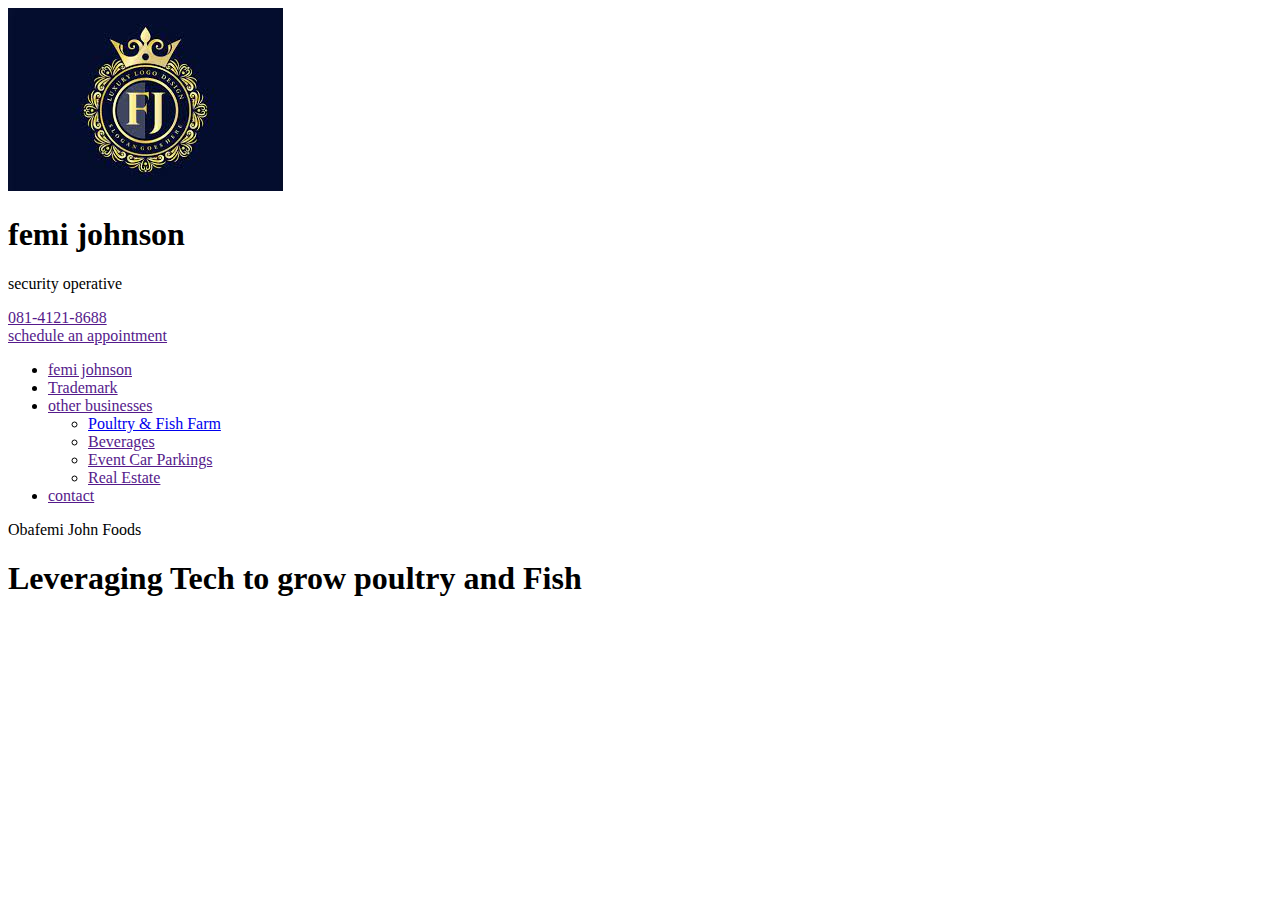
==== agric.html @ 3c883974 "Create agric.html" ====
<!DOCTYPE html>
<html lang="en">
<head>
    <meta charset="UTF-8">
    <meta name="viewport" content="width=device-width, initial-scale=1.0">
    <title>Poultry & Fish Farm</title>

    <link rel="stylesheet" href="styles/agric.css">
</head>
<body>
    <nav>
        <div class="nav-left">
            <div class="logo">
                <img src="images/fj-logo.jpg" class="logo-img">
            </div>
            <div class="owner">
            <h1>femi johnson</h1>
            <div class="position"><p>security operative</p></div>
        </div>
        </div>
        <div class="nav-right">
            <div class="nav-right-top">
                <div class="nav-right-top-left">
                    <a href="" class="goldenrod">081-4121-8688</a>
                </div>
               
                
                <div class="nav-right-top-center">
                    <a href="" class="blue">schedule an appointment       
                </div>
                <div class="nav-right-top-right">
                    <div class="search-icon"></div>
                </div>
            </div>
            <div class="nav-right-bottom">
                <ul>
                    <li><a href="">femi johnson</a></li>
                    <li><a href="">Trademark</a></li>
                    <li><a href="">other businesses</a>
                        <ul id="dropdown">
                            <li><a href="agric.html">Poultry & Fish Farm</a></li>
                            <li><a href="">Beverages</a></li>
                            <li><a href="">Event Car Parkings</a></li>
                            <li><a href="">Real Estate</a></li>
                        </ul>
                    </li>
                    <li><a href>contact</a></li>
                </ul>
            </div>
        </div>
    </nav>
    <div class="container">
        <div class="aboutus">
            <div class="aboutus-left">
                <p>
                    Obafemi John Foods
                </p>
                <h1>
                    Leveraging Tech to grow poultry and Fish
                </h1>
            </div>
            <div class="aboutus-right">
                <div class="product-img">
                    <img src="" alt="">
                </div>
            </div>
        </div>
    </div>
</body>
</html>
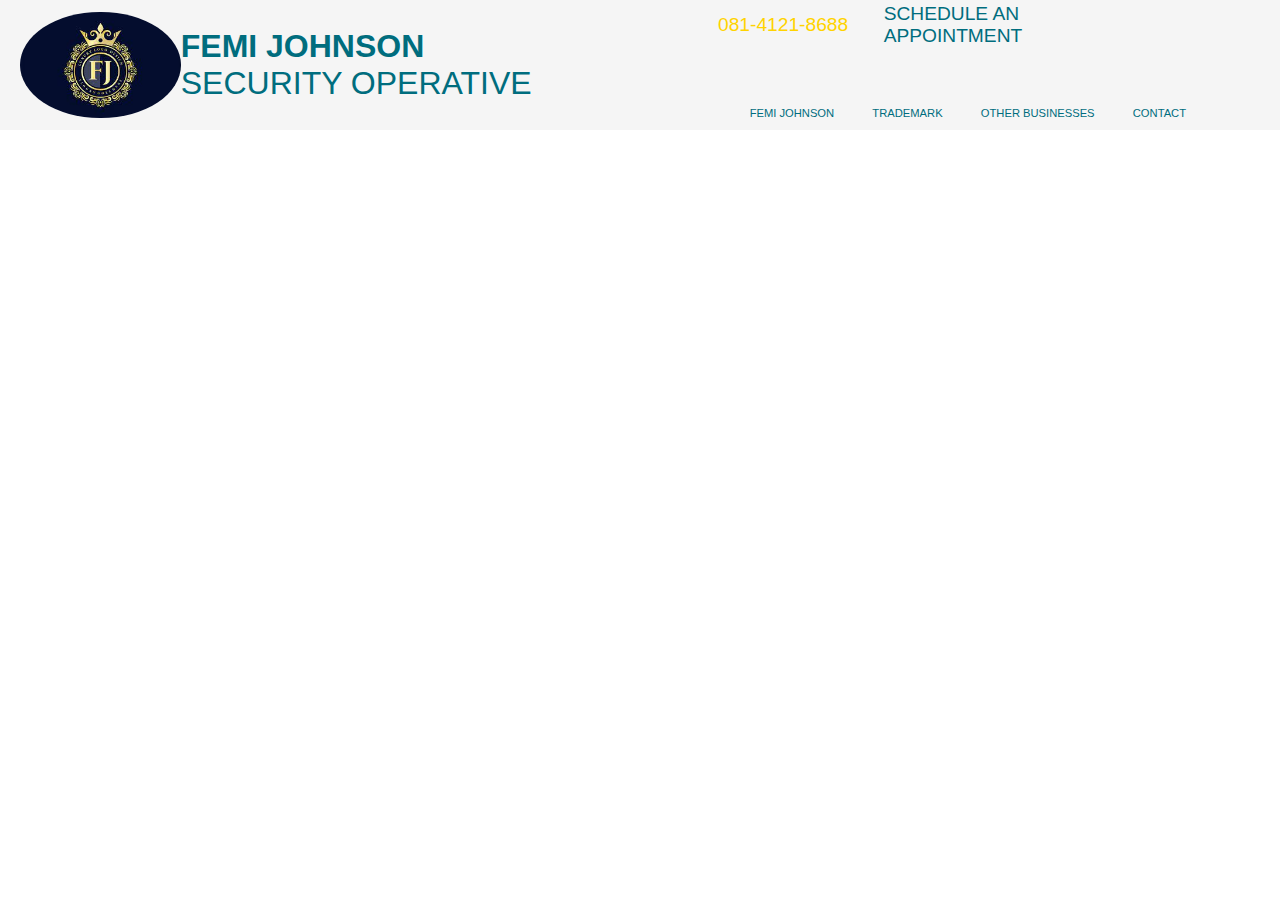
==== commit ff14fea6: "Update agric.html" ====
--- a/agric.html
+++ b/agric.html
@@ -38,7 +38,7 @@
                     <li><a href="">Trademark</a></li>
                     <li><a href="">other businesses</a>
                         <ul id="dropdown">
-                            <li><a href="agric.html">Poultry & Fish Farm</a></li>
+                            <li><a href="">Poultry & Fish Farm</a></li>
                             <li><a href="">Beverages</a></li>
                             <li><a href="">Event Car Parkings</a></li>
                             <li><a href="">Real Estate</a></li>
@@ -49,22 +49,6 @@
             </div>
         </div>
     </nav>
-    <div class="container">
-        <div class="aboutus">
-            <div class="aboutus-left">
-                <p>
-                    Obafemi John Foods
-                </p>
-                <h1>
-                    Leveraging Tech to grow poultry and Fish
-                </h1>
-            </div>
-            <div class="aboutus-right">
-                <div class="product-img">
-                    <img src="" alt="">
-                </div>
-            </div>
-        </div>
-    </div>
+    <div class="container"></div>
 </body>
 </html>--- a/styles/agric.css
+++ b/styles/agric.css
@@ -0,0 +1,164 @@
+@media screen and (min-width: 1026px){
+    *{
+     padding: 0;
+     margin: 0;
+        
+    }
+    body{
+        font-family: 'Poppins', sans-serif; 
+    }
+    
+nav{
+    height: 130px;
+    padding-top:  0px;
+    position: fixed;
+    width: 100%;
+    display: flex;
+    align-items: center;
+    justify-content: space-between;
+    z-index: 2;
+    background-color: whitesmoke;
+}
+.logo{
+    width: 25%;
+    height: 25%;
+    border-radius: 50%;
+    margin-left: 20px;
+    margin-top: 0px;
+    padding: 0;
+    display: flex;
+    align-items: center;
+    justify-content: center;
+}
+.logo-img{
+    width: 100%;
+    border-radius: 50%;
+}
+.owner h1,p{
+    text-transform: uppercase;
+    font-size: 200%;
+    color: #006D7E;
+}
+
+.nav-left{
+    display: flex;
+    align-items: center;
+    justify-content: left;
+}
+
+.nav-right{
+    width: 50%;
+    text-transform: uppercase;
+    font-weight: 500;
+    margin-top: 0px;
+}
+.nav-right-top{
+    display: grid;
+    grid-template-columns: repeat(3, 1fr);
+    width: 90%;
+    margin-left: 7%;
+}
+.nav-right-top-left{
+    display: flex;
+    align-items: center;
+    justify-content: center;
+}
+a{
+    text-decoration: none;
+    font-size: 120%;
+}
+.goldenrod{
+    color: #FFD300;
+}
+.goldenrod:hover{
+    color: #006D7E;
+    transition: .9s;
+}
+.nav-right-top-center{
+    margin-left: 5px;
+}
+.blue{
+    color: #006D7E;
+}
+.blue:hover{
+    color: #FFD300;
+    transition: .9s;
+}
+
+.nav-right-top-right{
+    width: 100%;
+    display: flex;
+    align-items: center;
+    justify-content: center;
+}
+.search-icon{
+
+}
+nav ul{
+    display: flex;
+    align-items: center;
+    justify-content: center;
+    width: 100%;
+    margin-top: 50px;
+}
+nav ul li{
+    list-style: none;
+    margin-left: 2%;
+    padding: 6px 2%;
+}
+nav ul li:hover{
+    background-color:#006D7E;
+    border-radius: 50px;
+    transition: .5s;
+}
+nav ul li a{
+    font-size: 70%;
+    color: #006D7E;
+}
+nav ul li a:hover{
+    color: #FFD300;
+}
+#dropdown{
+    background:  #fff;
+    position: absolute;
+    z-index: 1;
+    top: 500px;
+    width: 20px;
+    height: 20px;
+    visibility:hidden;
+}
+
+li:hover ul#dropdown{
+    visibility: visible;
+    top: 79px;
+    padding: 30px 1%;
+    display: table-row;
+    width: 20%;
+    text-align: left;
+    height: auto;
+    background: #006D7E;
+    font-size: 70%;
+    margin-left: -1%;
+    transition: 0.5s;
+    border-radius: 50px;
+}
+li:hover ul#dropdown li{
+    border: 2px solid #fff;
+    border-top: none;
+    border-left: none;
+    border-right: none;
+    border-radius: 0;
+}
+
+#dropdown a{
+    color: #fff;
+    padding: 0;
+    font-size: 130%;
+}
+#dropdown a:hover{
+    color: #FFD300;
+}
+.container{
+    background-color: #000;
+}
+}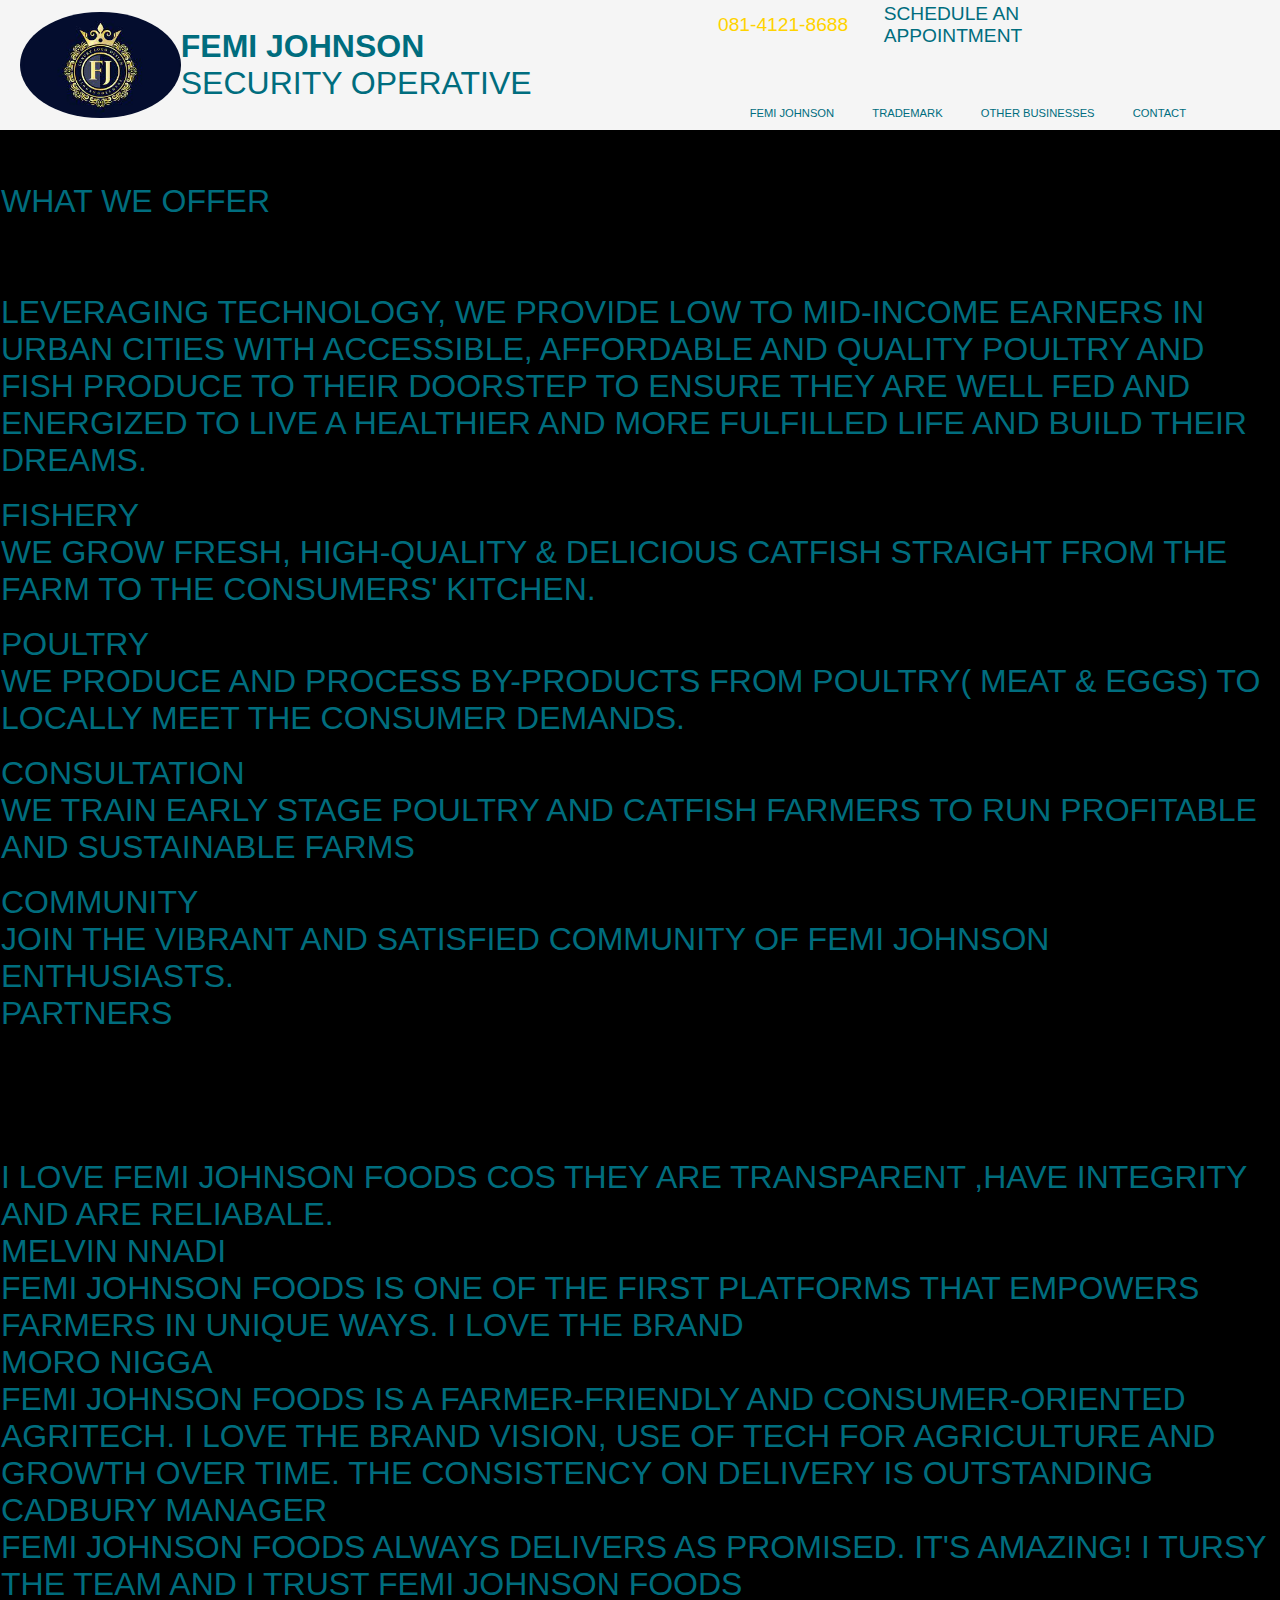
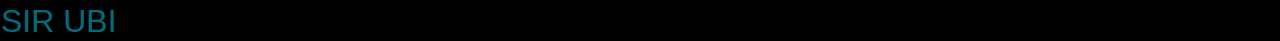
==== commit 317a28d6: "Update agric.html" ====
--- a/agric.html
+++ b/agric.html
@@ -3,7 +3,7 @@
 <head>
     <meta charset="UTF-8">
     <meta name="viewport" content="width=device-width, initial-scale=1.0">
-    <title>Poultry & Fish Farm</title>
+    <title>Fish & poultry Farm</title>
 
     <link rel="stylesheet" href="styles/agric.css">
 </head>
@@ -38,7 +38,7 @@
                     <li><a href="">Trademark</a></li>
                     <li><a href="">other businesses</a>
                         <ul id="dropdown">
-                            <li><a href="">Poultry & Fish Farm</a></li>
+                            <li><a href="agric.html">Poultry & Fish Farm</a></li>
                             <li><a href="">Beverages</a></li>
                             <li><a href="">Event Car Parkings</a></li>
                             <li><a href="">Real Estate</a></li>
@@ -49,6 +49,198 @@
             </div>
         </div>
     </nav>
-    <div class="container"></div>
+    <div class="container">
+        <div class="aboutus-cont">
+        <div class="aboutus">
+            <div class="about-left">
+                <p>Femi Johnson Foods</p>
+                <h1>
+                    Leveraging Tech to grow Poultry and Fish
+                </h1>
+            </div>
+            <div class="about-right">
+                <div class="sample">
+                    <div class="sample-img">
+                        <img src="images/sample.png" alt="">
+                    </div>
+                </div>
+            </div>
+            <div class="previlages">
+                <div class="previlage">Faster</div>
+                <div class="previlage">Cheaper</div>
+                <div class="previlage">Sweeter</div>
+                <div class="previlage">Affordable</div>
+                <div class="previlage">Secure</div>
+            </div>
+        </div>
+    </div>
+    <div class="offers">
+        <div class="offer-cont">
+            <div class="offer-cont-title">
+                <p>What We Offer</p>
+            </div>
+            <div class="offer-cont-subtitle">
+                <h1>
+                    Healthy</h1>
+                <h1>Poultry and Fish</h1>
+            </div>
+            <div class="info">
+                <p>
+                    Leveraging technology, we provide low to mid-income earners
+                    in urban cities with accessible, affordable and quality poultry
+                    and fish produce to their doorstep to ensure they are well fed and 
+                    energized to live a healthier and more fulfilled life and build their
+                    dreams.
+                </p>
+            </div>
+            <div class="personal-offers">
+                <div class="personal-offer-cont">
+                    <div class="personal-offer">
+                        <div class="personal-offer-img">
+                            <img src="images/oven-dried fish.jpeg" alt="">
+                        </div>
+                        <div class="personal-offer-title">
+                            <p>Fishery</p>
+                        </div>
+                        <div class="personal-offer-text">
+                            <p>
+                                We grow fresh, high-quality & delicious catfish straight from the 
+                                farm to the consumers' kitchen.
+                            </p>
+                        </div>
+                    </div>
+                    <div class="personal-offer">
+                        <div class="personal-offer-img">
+                            <img src="images/egg sample.png" alt="">
+                        </div>
+                        <div class="personal-offer-title">
+                            <p>Poultry</p>
+                        </div>
+                        <div class="personal-offer-text">
+                            <p>
+                                We produce and process by-products from poultry( meat & eggs)
+                                to locally meet the consumer demands.
+                            </p>
+                        </div>
+                    </div>
+                    <div class="personal-offer">
+                        <div class="personal-offer-img">
+                            <img src="images/consultation.png" alt="">
+                        </div>
+                        <div class="personal-offer-title">
+                            <p>Consultation</p>
+                        </div>
+                        <div class="personal-offer-text">
+                            <p>
+                                We train early stage poultry and catfish farmers to run profitable
+                                and sustainable farms
+                            </p>
+                        </div>
+                    </div>
+                    <div class="personal-offer">
+                        <div class="personal-offer-img">
+                            <img src="images/community.png" alt="">
+                        </div>
+                        <div class="personal-offer-title">
+                            <p>Community</p>
+                        </div>
+                        <div class="personal-offer-text">
+                            <p>
+                                Join the vibrant and satisfied community of Femi Johnson enthusiasts.  
+                            </p>
+                        </div>
+                    </div>
+                </div>
+            </div>
+        </div>
+        <div class="partners">
+            <div class="partners-title">
+                <p>Partners</p>
+            </div>
+            <div class="partners-cont">
+                <div class="partner">
+                    <div class="partner-img">
+                        <img src="images/partner1.png" alt="">
+                    </div>
+                </div>
+                <div class="partner">
+                    <div class="partner-img">
+                        <img src="images/partner2.png" alt="">
+                    </div>
+                </div>
+                <div class="partner">
+                    <div class="partner-img">
+                        <img src="images/partner3.png" alt="">
+                    </div>
+                </div>
+                <div class="partner">
+                    <div class="partner-img">
+                        <img src="images/partner4.png" alt="">
+                    </div>
+                </div>
+                <div class="partner"><div class="partner-img">
+                    <img src="images/partner5.png" alt="">
+                </div></div>
+            </div>
+        </div>
+    </div>
+    <div class="opinions">
+        <div class="opinion-cont">
+            <div class="opinion-cont-title">
+                <h1>
+                    Here From Our Customers
+                </h1>
+            </div>
+            <div class="opinion">
+            <div class="personal-offer">
+                <div class="personal-offer-text txt">
+                    <p>
+                        I love Femi Johnson Foods cos they are transparent
+                        ,have integrity and are reliabale.  
+                    </p>
+                </div>
+                <div class="name">
+                    <p>Melvin Nnadi</p>
+                </div>
+            </div>
+            <div class="personal-offer">
+                <div class="personal-offer-text txt">
+                    <p>
+                        Femi Johnson Foods is one of the first platforms that empowers
+                        farmers in unique ways. I love the brand  
+                    </p>
+                </div>
+                <div class="name">
+                    <p>Moro Nigga</p>
+                </div>
+            </div>
+            <div class="personal-offer">
+                
+                <div class="personal-offer-text txt">
+                    <p>
+                        Femi Johnson Foods is a farmer-friendly and consumer-oriented agritech.
+                        I love the brand vision, use of tech for agriculture and growth
+                        over time. The consistency on delivery is outstanding  
+                    </p>
+                </div>
+                <div class="name">
+                    <p>Cadbury manager</p>
+                </div>
+            </div>
+            <div class="personal-offer">
+                <div class="personal-offer-text txt">
+                    <p>
+                        Femi Johnson Foods always delivers as promised. It's amazing!
+                        i tursy the team and i trust Femi Johnson Foods  
+                    </p>
+                </div>
+                <div class="name">
+                    <p>Sir Ubi</p>
+                </div>
+            </div>
+        </div> 
+        </div>
+    </div>
+</div>
 </body>
 </html>--- a/styles/agric.css
+++ b/styles/agric.css
@@ -159,6 +159,7 @@
     color: #FFD300;
 }
 .container{
-    background-color: #000;
+    background: #000;
+    border: 1px solid black;
 }
 }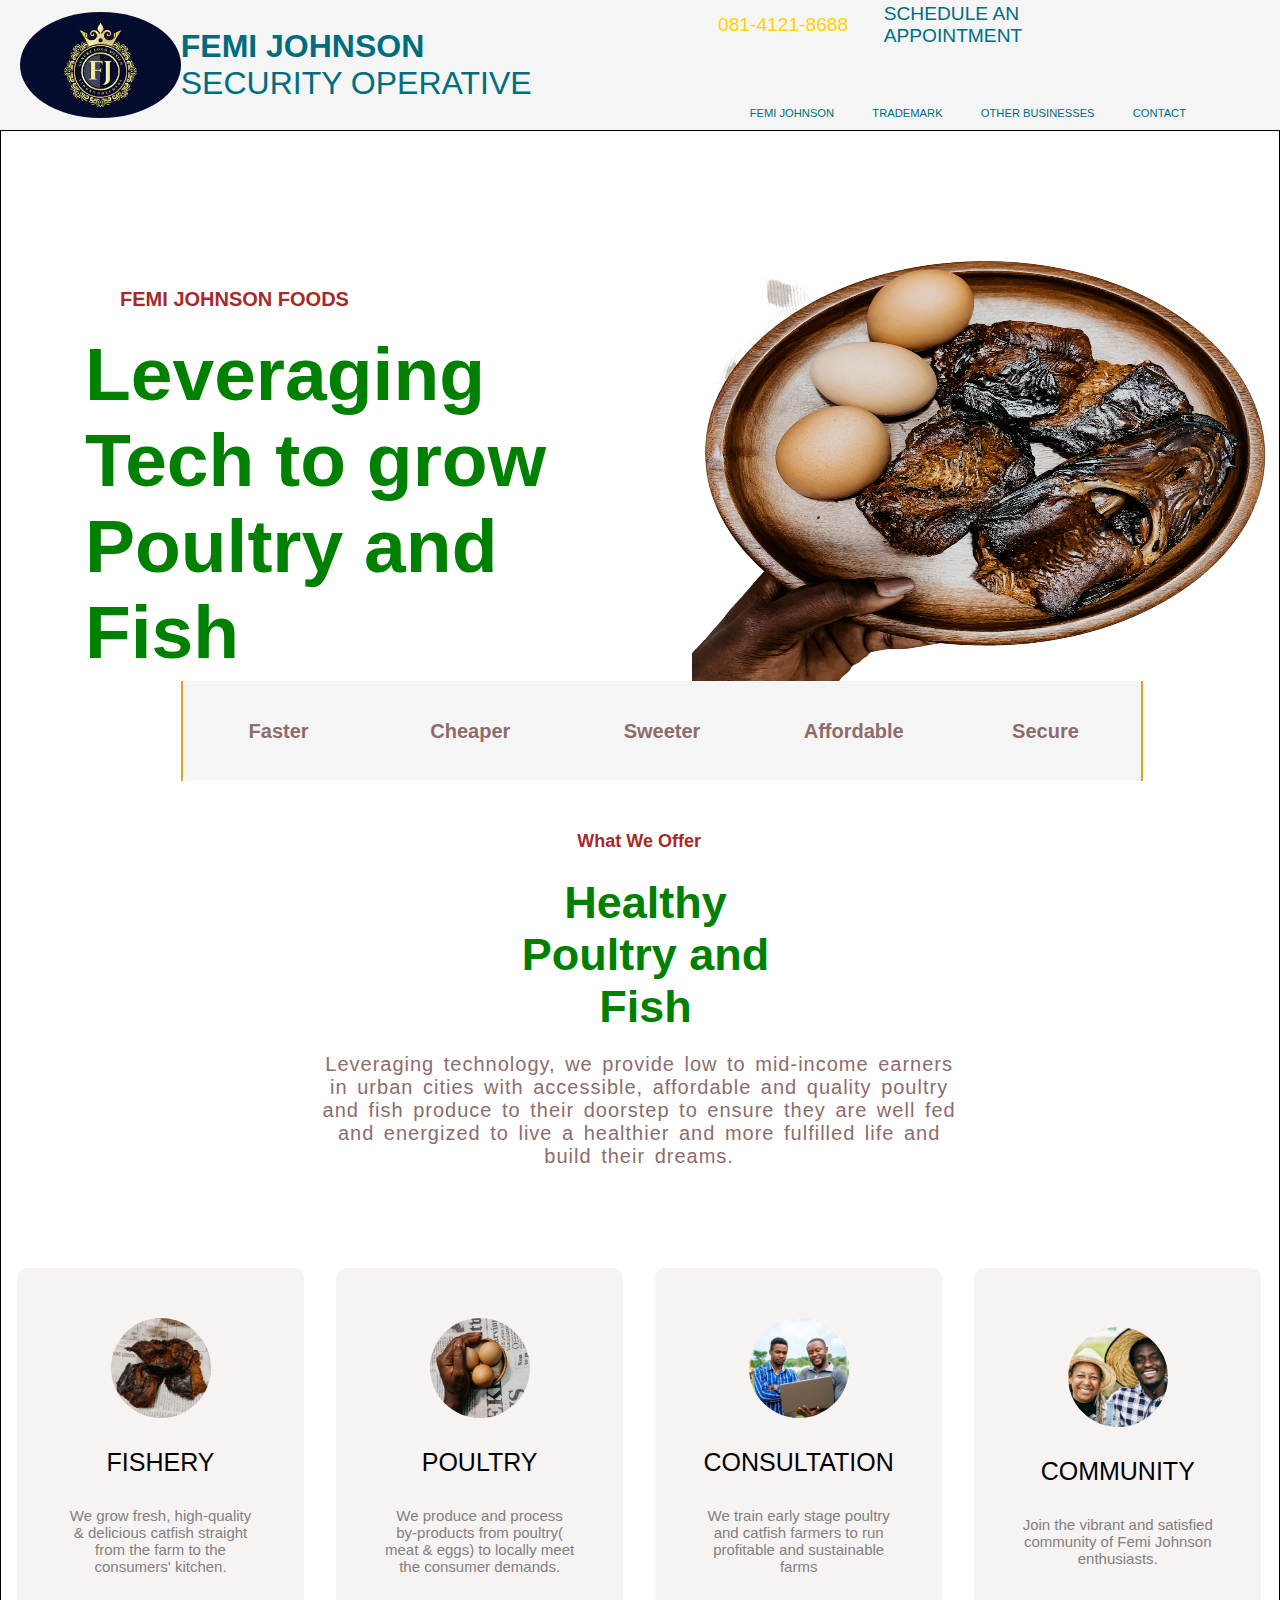
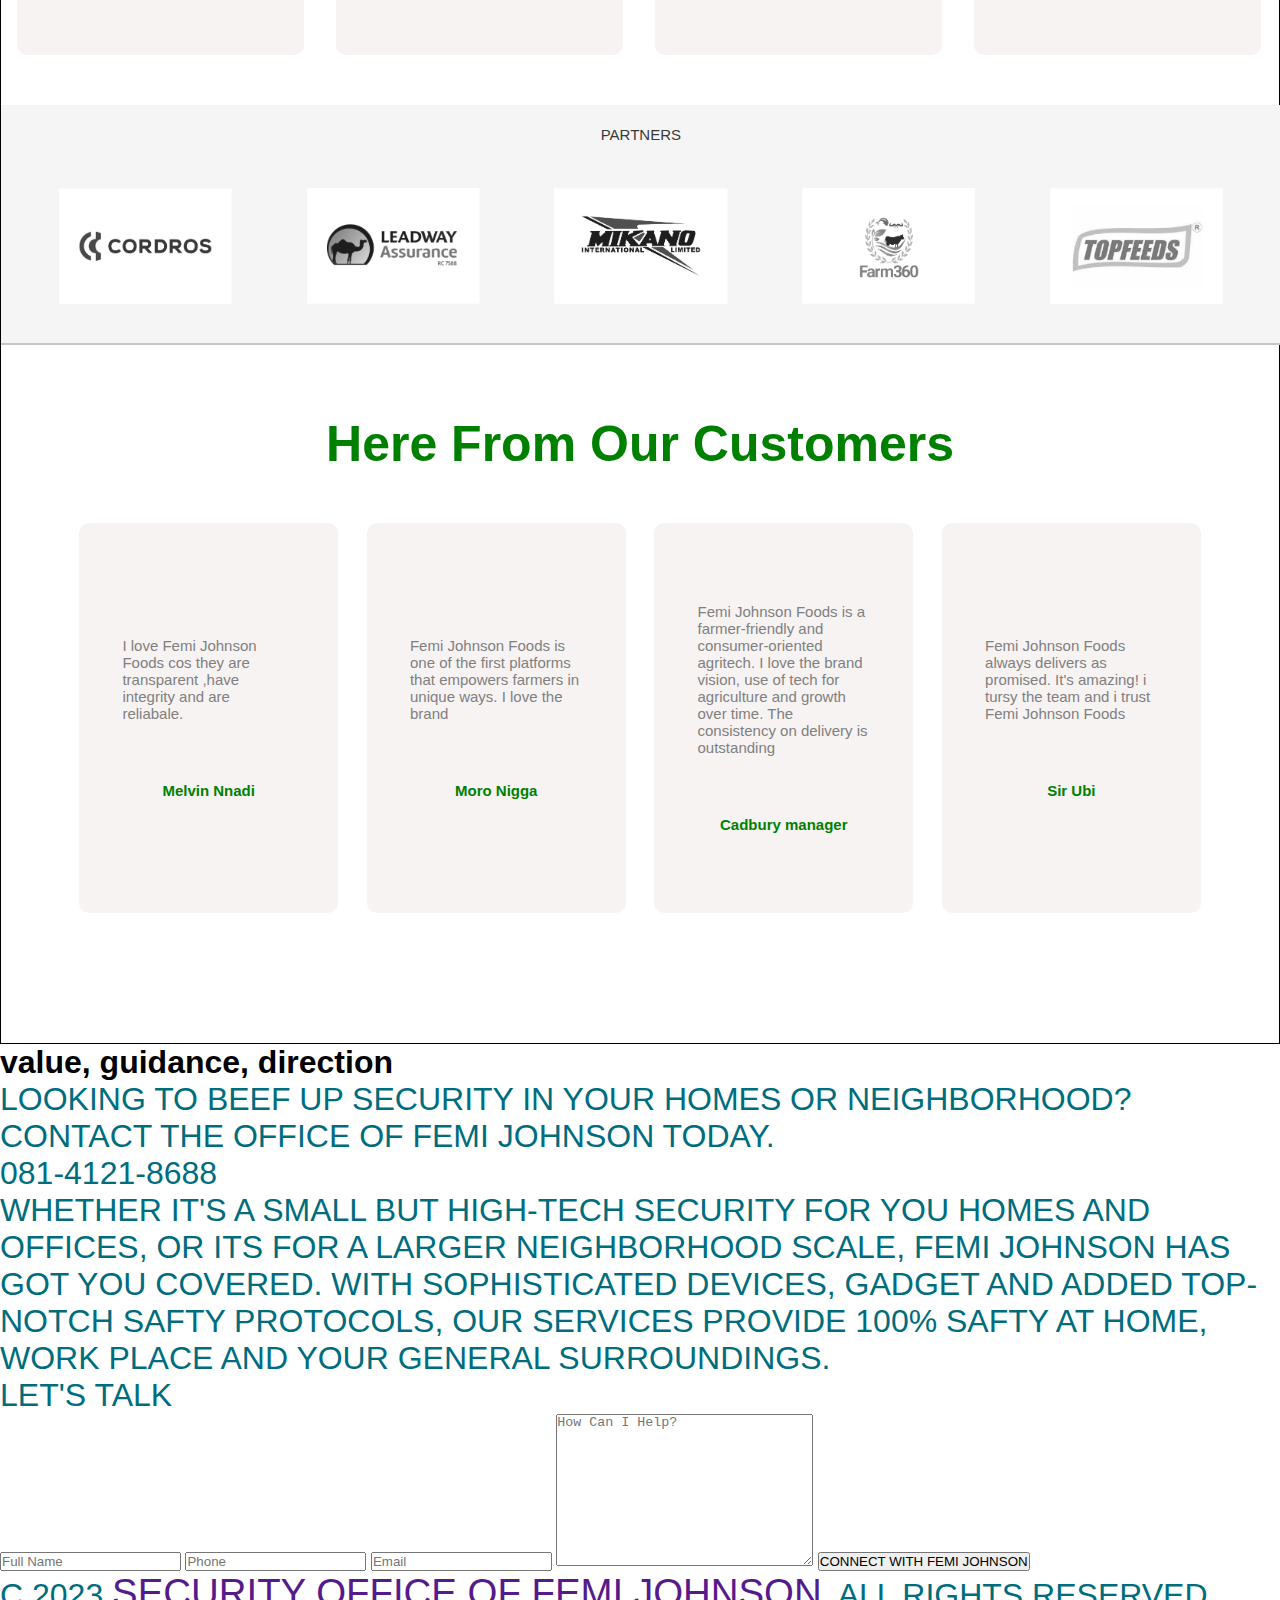
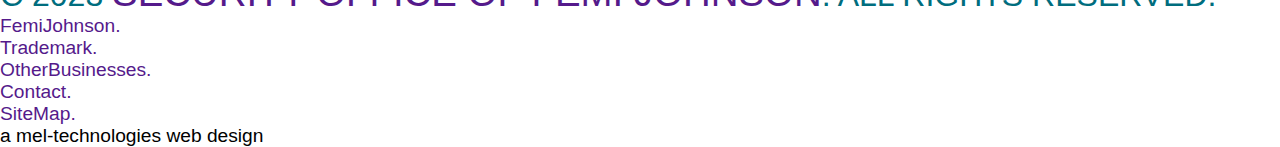
==== commit bb30157f: "Update agric.html" ====
--- a/agric.html
+++ b/agric.html
@@ -6,6 +6,9 @@
     <title>Fish & poultry Farm</title>
 
     <link rel="stylesheet" href="styles/agric.css">
+    <link rel="stylesheet" href="styles/agricsmall-laptop.css">
+    <link rel="stylesheet" href="styles/agrictab.css">
+    <link rel="stylesheet" href="styles/agricmobile.css">
 </head>
 <body>
     <nav>
@@ -66,11 +69,11 @@
                 </div>
             </div>
             <div class="previlages">
-                <div class="previlage">Faster</div>
+                <div class="previlage p1">Faster</div>
                 <div class="previlage">Cheaper</div>
                 <div class="previlage">Sweeter</div>
                 <div class="previlage">Affordable</div>
-                <div class="previlage">Secure</div>
+                <div class="previlage p2">Secure</div>
             </div>
         </div>
     </div>
@@ -153,35 +156,35 @@
                 </div>
             </div>
         </div>
-        <div class="partners">
-            <div class="partners-title">
-                <p>Partners</p>
-            </div>
-            <div class="partners-cont">
-                <div class="partner">
-                    <div class="partner-img">
-                        <img src="images/partner1.png" alt="">
-                    </div>
-                </div>
-                <div class="partner">
-                    <div class="partner-img">
-                        <img src="images/partner2.png" alt="">
-                    </div>
-                </div>
-                <div class="partner">
-                    <div class="partner-img">
-                        <img src="images/partner3.png" alt="">
-                    </div>
-                </div>
-                <div class="partner">
-                    <div class="partner-img">
-                        <img src="images/partner4.png" alt="">
-                    </div>
-                </div>
-                <div class="partner"><div class="partner-img">
-                    <img src="images/partner5.png" alt="">
-                </div></div>
-            </div>
+    </div>
+    <div class="partners">
+        <div class="partners-title">
+            <p>Partners</p>
+        </div>
+        <div class="partners-cont">
+            <div class="partner">
+                <div class="partner-img">
+                    <img src="images/partner1.png" alt="">
+                </div>
+            </div>
+            <div class="partner">
+                <div class="partner-img">
+                    <img src="images/partner2.png" alt="">
+                </div>
+            </div>
+            <div class="partner">
+                <div class="partner-img">
+                    <img src="images/partner3.png" alt="">
+                </div>
+            </div>
+            <div class="partner">
+                <div class="partner-img">
+                    <img src="images/partner4.png" alt="">
+                </div>
+            </div>
+            <div class="partner"><div class="partner-img">
+                <img src="images/partner5.png" alt="">
+            </div></div>
         </div>
     </div>
     <div class="opinions">
@@ -192,7 +195,7 @@
                 </h1>
             </div>
             <div class="opinion">
-            <div class="personal-offer">
+            <div class="personal-offer om">
                 <div class="personal-offer-text txt">
                     <p>
                         I love Femi Johnson Foods cos they are transparent
@@ -203,7 +206,7 @@
                     <p>Melvin Nnadi</p>
                 </div>
             </div>
-            <div class="personal-offer">
+            <div class="personal-offer om">
                 <div class="personal-offer-text txt">
                     <p>
                         Femi Johnson Foods is one of the first platforms that empowers
@@ -214,7 +217,7 @@
                     <p>Moro Nigga</p>
                 </div>
             </div>
-            <div class="personal-offer">
+            <div class="personal-offer om">
                 
                 <div class="personal-offer-text txt">
                     <p>
@@ -227,7 +230,7 @@
                     <p>Cadbury manager</p>
                 </div>
             </div>
-            <div class="personal-offer">
+            <div class="personal-offer om">
                 <div class="personal-offer-text txt">
                     <p>
                         Femi Johnson Foods always delivers as promised. It's amazing!
@@ -240,6 +243,70 @@
             </div>
         </div> 
         </div>
+    </div>
+</div>
+<div class="contact-container">
+    <div class="contact-contents">
+        <div class="contact-content">
+            <div class="contact-left">
+                <div class="contact-left-content">
+                    <h1>
+                        value, guidance, <span>direction</span>
+                    </h1>
+                    <p>
+                        looking to beef up security in your homes or neighborhood?
+                        contact the office of Femi Johnson Today.
+                    </p>
+
+                    <p class="phone-no">081-4121-8688</p>
+
+                    <p class="narrative">
+                        Whether it's a small but High-Tech Security for you homes and offices,
+                        or its for a larger neighborhood scale, Femi Johnson has got you covered.
+                        With  Sophisticated Devices, Gadget and added top-notch safty protocols,
+                         our services provide 100% Safty at home, work place and your general
+                         surroundings.
+                    </p>
+
+                </div>
+            </div>
+            <div class="contact-right">
+                <form action="mail.php" method="post">
+                    <div class="form-title"><p>Let's Talk</p></div>
+                    <input type="text"  name="name" placeholder="Full Name" required>
+                    <input type="text"  name="phone_no"placeholder="Phone" required>
+                    <input type="text"  name="email" placeholder="Email" required>
+                    <textarea name="message" id="" cols="30" rows="10" placeholder="How Can I Help?"></textarea>
+
+                    <button type="submit" class="submit">CONNECT WITH FEMI JOHNSON</button>
+                </form>
+            </div>
+        </div>
+    </div>
+</div>
+<div class="footer">
+    <div class="footer-content">
+        <div class="footer-left">
+            <div class="footer-left-content">
+                <p>
+                    <span>C</span> 2023 <a href="">Security Office of Femi Johnson</a>. All Rights Reserved.
+                </p>
+
+                <div class="links">
+                    <ul>
+                        <li><a href="">FemiJohnson.</a></li>
+                        <li><a href="">Trademark.</a></li>
+                        <li><a href="">OtherBusinesses.</a></li>
+                        <li><a href>Contact.</a></li>
+                        <li><a href>SiteMap.</a></li>
+                    </ul>
+                </div>
+                <div class="kudos">
+                    <a>a mel-technologies web design</a>
+                </div>
+            </div>
+        </div>
+        <div class="footer-right"></div>
     </div>
 </div>
 </body>
--- a/styles/agric.css
+++ b/styles/agric.css
@@ -11,7 +11,6 @@
 nav{
     height: 130px;
     padding-top:  0px;
-    position: fixed;
     width: 100%;
     display: flex;
     align-items: center;
@@ -159,7 +158,257 @@
     color: #FFD300;
 }
 .container{
-    background: #000;
+    width: 99.85%;
     border: 1px solid black;
-}
+    }
+.aboutus-cont{
+    width: 100%;
+    background-blend-mode: multiply;
+    background-image: url(https://farmkart.ng/wp-content/uploads/2021/05/Frame-1.svg);
+    background-size: cover;
+    background-repeat: no-repeat;
+    height: 600px;
+}
+.aboutus{
+    width: 100%;
+    display: grid;
+    grid-template-columns: repeat(2, 1fr);
+    padding: 50px 20px;
+}
+.about-left{
+    width: 100%;
+    height: 600px;
+    display: flex;
+    align-items: center;
+    justify-content: center;
+    flex-direction: column;
+}
+.about-left p{
+    color: brown;
+    font-size: 20px;
+    text-align: left;
+    font-weight: bold;
+    width: 69%;
+}
+.about-left h1{
+    color: green;
+    margin-top: 20px;
+    width: 80%;
+    font-weight: bold;
+    font-size: 75px;
+}
+.about-right{
+    width: 100%;
+    height: 600px;
+}
+
+.sample-img{
+    width: 90%;
+    height: 550px;
+    margin-left: 5%;
+}
+.sample-img img{
+    width: 100%;
+    height: 550px;
+}
+.previlages{
+    display: grid;
+    width: 150%;
+    grid-template-columns: repeat(5, 1fr);
+    background-color: whitesmoke;
+    padding: 30px 0;
+    margin-left: 25%;
+    margin-top: -100px;
+    border: 2px solid goldenrod;
+    border-top: none;
+    border-bottom: none;
+
+}
+.previlage{
+    display: flex;
+    align-items: center;
+    justify-content: center;
+    width: 100%;
+    font-size: 20px;
+    font-weight: bold;
+    color: rgb(141, 108, 108);
+    }
+    .offers{
+        width: 99.86%;
+        margin-top: 50px;
+    }
+    .offer-cont{
+        width: 100%;
+        margin-top: 100px;
+    }
+    .offer-cont-title{
+        width: 100%;
+        display: flex;
+        align-items: center;
+        justify-content: center;
+        margin-top: 0px;
+    }
+    .offer-cont-title p{
+        color: brown;
+        font-size: 18px;
+        font-weight: bold;
+        text-transform: none;
+    }
+    .offer-cont-subtitle{
+        width: 100%;
+        text-align: center;
+        margin-left: 38%;
+        margin-top: 25px;
+        text-align: center;
+    }
+    .offer-cont-subtitle h1{
+        font-size: 45px;
+        width: 25%;
+        color: green;
+    }
+    .info{
+        width: 100%;
+       display: flex;
+       align-items: center;
+       justify-content: center;
+       text-align: center;
+       margin-top: 20px;
+    }
+    .info p{
+        font-size: 20px;
+        width: 50%;
+        color: rgb(141, 108, 108);
+        word-spacing: 3px;
+        letter-spacing: 1px;
+        text-transform: none;
+    }
+    .personal-offers{
+        width: 100%;
+    }
+    .personal-offer-cont{
+        display: grid;
+        grid-template-columns: repeat(4, 1fr);
+        margin-top: 100px;
+    }
+    .personal-offer{
+        width: 60%;
+        margin-left: 5%;
+        border-radius: 10px;
+        padding-top: 50px;
+        padding-left: 15%;
+        padding-right: 15%;
+        padding-bottom: 80px;
+        display: flex;
+        align-items: center;
+        justify-content: center;
+        flex-direction: column;
+        background: rgb(247, 243, 243);
+        margin-bottom: 50px;
+    }
+    .personal-offer-img{
+        width: 100px;
+        height: 100px;
+        border-radius: 50%;
+    }
+    .personal-offer-img img{
+        width: 100%;
+        border-radius: 50%;
+    }
+    .personal-offer-title{
+        margin-top: 30px;
+    }
+    .personal-offer-title p{
+        font-size: 25px;
+        color: #000;
+    }
+    .personal-offer-text{
+        width: 100%;
+        margin-top: 30px;
+        text-align: center;
+    }
+    .personal-offer-text p{
+        font-size: 15px;
+        color: grey;
+        text-transform: none;
+    }
+    .partners{
+        width: 96.89%;
+        border: 2px solid rgb(202, 197, 197);
+        border-top: none;
+        border-left: none;
+        border-right: none;
+        padding: 1.62%;
+         background-color: whitesmoke;
+    }
+    .partners-title{
+        display: flex;
+        align-items: center;
+        justify-content: center;
+    }
+    .partners-title p{
+        color: rgb(58, 57, 57);
+        font-size: 15px;
+    }
+    .partners-cont{
+        display: flex;
+        align-items: center;
+        justify-content: center;
+        margin-top: 30px;
+    }
+    .partner{
+        width: 30%;
+        height: 150px;
+        display: flex;
+        align-items: center;
+        justify-content: center;
+       
+    }
+    .partner-img{
+        width: 70%;
+    }
+    .partner-img img{
+        width: 100%;
+        cursor: pointer;
+        filter: grayscale(100%);
+    }
+    .partner-img img:hover{
+        transform: scale(1.1);
+        transition: 0.3s;
+        filter: grayscale(0);
+    }
+    .opinions{
+        width: 90%;
+        padding-top: 50px;
+        padding-left: 5%;
+        padding-right: 5%;
+        padding-bottom: 80px;
+        margin-top: 20px;
+    }
+    
+    .opinion-cont-title{
+        display: flex;
+        align-items: center;
+        justify-content: center;
+    }
+    .opinion-cont-title h1{
+        font-size: 50px;
+        color: green;
+    }
+    .opinion{
+        display: grid;
+        grid-template-columns: repeat(4, 1fr);
+        margin-top: 50px;
+    }
+    .name{
+        margin-top: 60px;
+    }
+    .opinion .txt{
+        text-align: left;
+    }
+    .name p{
+        color: green;
+        font-size: 15px;
+        font-weight: bold;
+        text-transform: none;
+    }
 }